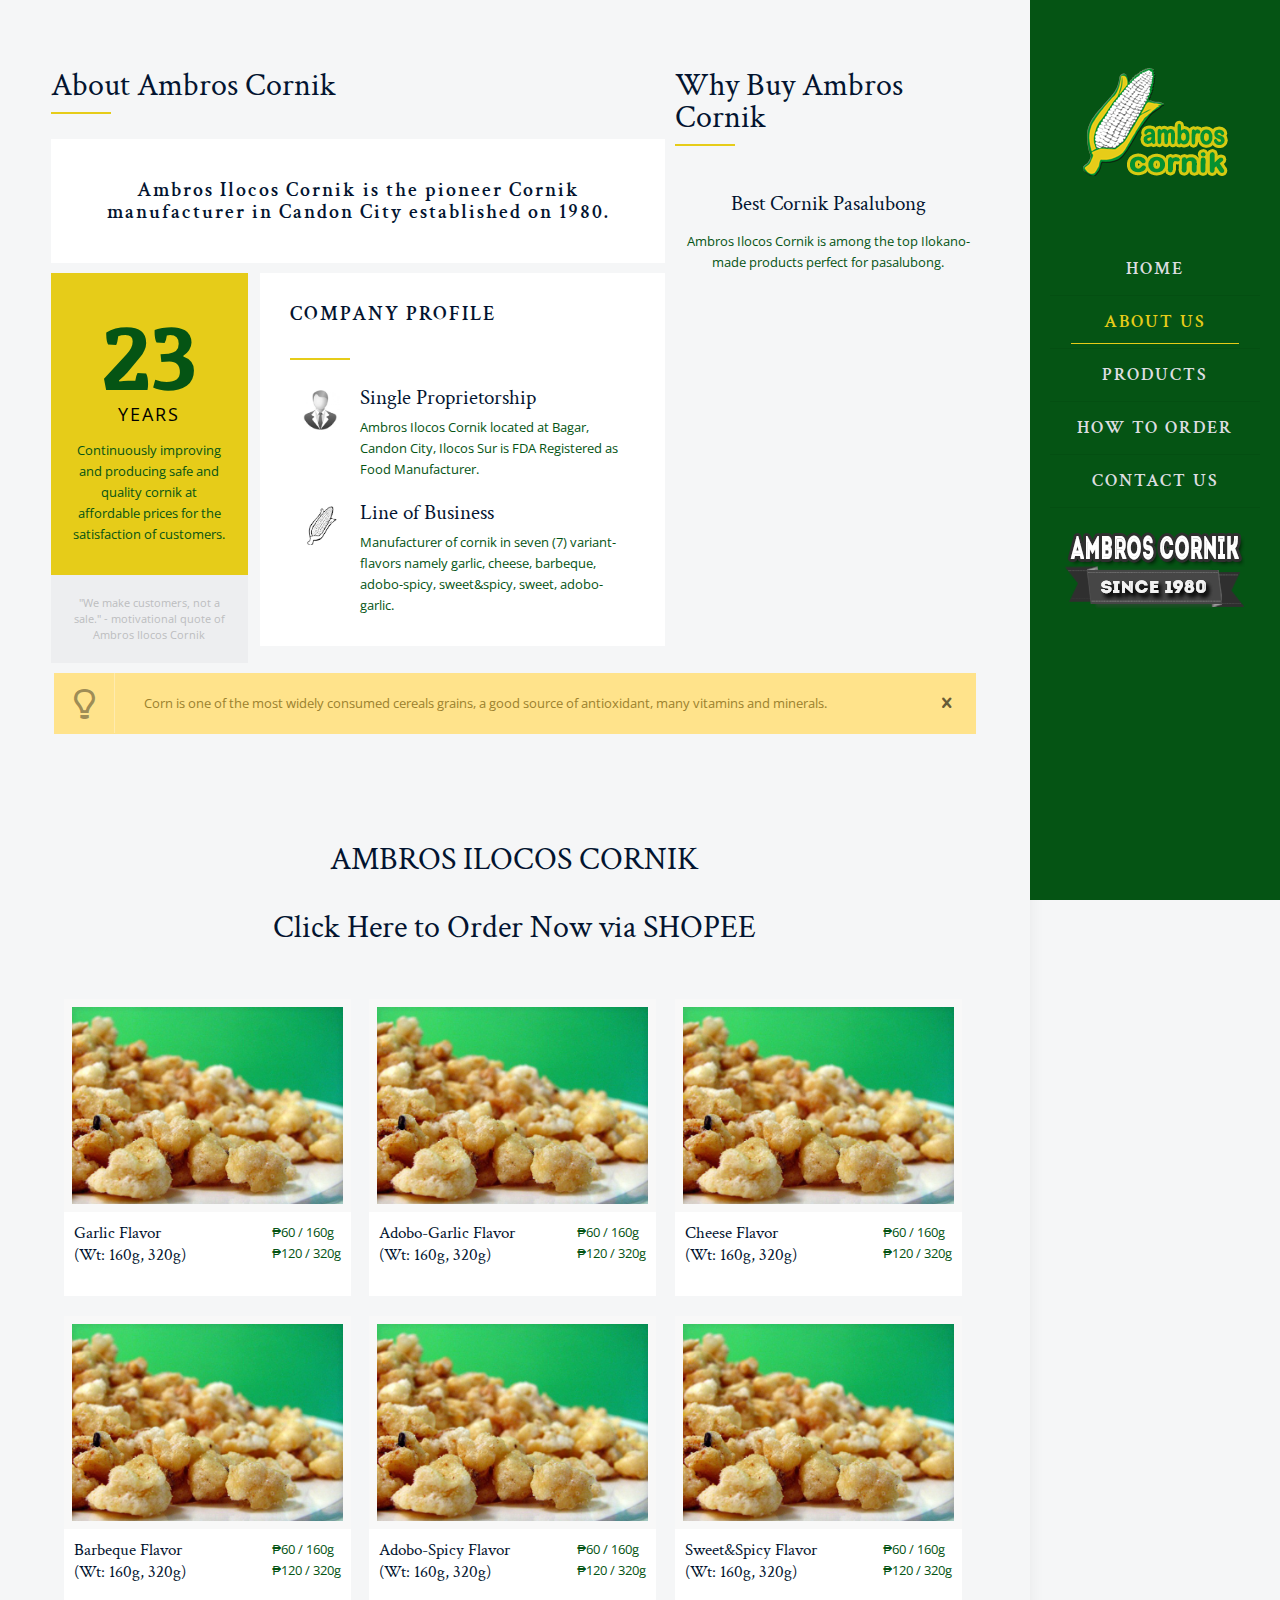
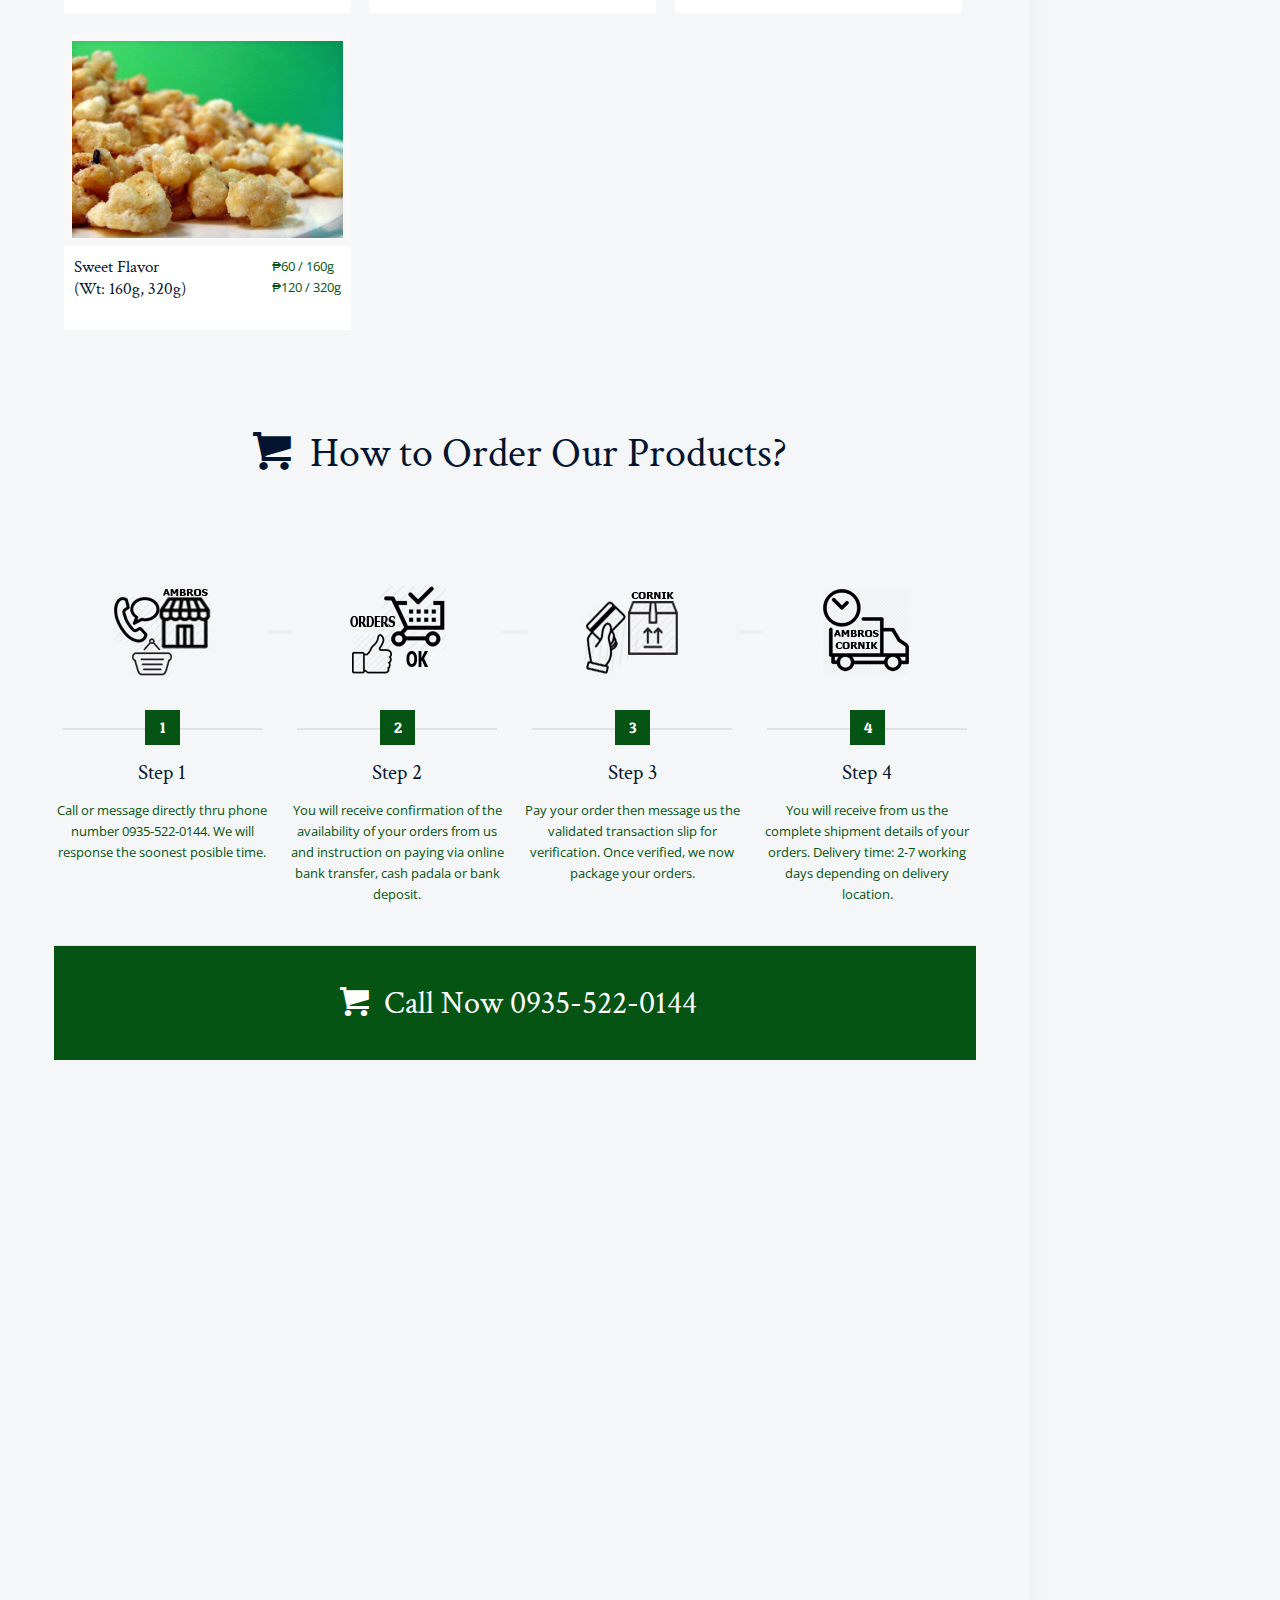
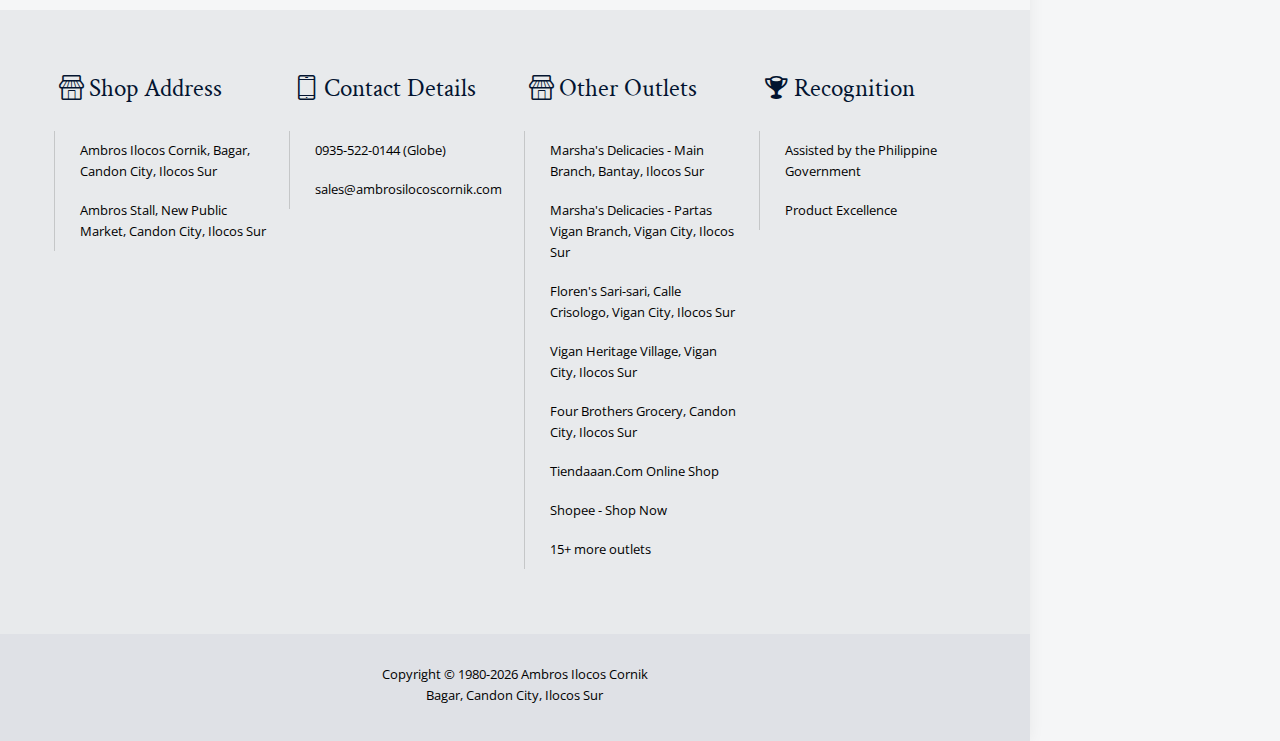
==== index.html @ 3f2543e9 "h" ====
<!DOCTYPE html>
<!--[if lt IE 7]><html class="no-js lt-ie10 lt-ie9 lt-ie8 lt-ie7 "> <![endif]-->
<!--[if IE 7]><html class="no-js lt-ie10 lt-ie9 lt-ie8"> <![endif]-->
<!--[if IE 8]><html class="no-js lt-ie10 lt-ie9"> <![endif]-->
<!--[if IE 9]><html class="no-js lt-ie10"> <![endif]-->
<!--[if gt IE 8]><!-->
<html class="no-js">
<!--<![endif]-->

<head>

    <!-- Basic Page Needs -->
    <meta charset="utf-8">
    <title>
    Ambros Ilocos Cornik
    </title>
    <meta name="Ambros Ilocos Cornik" content="Ambros Ilocos Cornik, Bagar, Candon, Ilocos Sur">
    <meta name="Arthur Aubrey Alviar" content="Website Template Licensed to Adja.Biz Webhosting">

    <!-- Mobile Specific Metas -->
    <meta name="viewport" content="width=device-width, initial-scale=1, maximum-scale=1">

    <!-- Favicons -->
    <link rel="shortcut icon" href="assets/images/favicon.ico">

    <!-- FONTS -->
    <link rel='stylesheet' id='Roboto-css' href='http://fonts.googleapis.com/css?family=Roboto:100,300,400,400italic,700'>
    <link rel='stylesheet' id='Patua+One-css' href='http://fonts.googleapis.com/css?family=Patua+One:100,300,400,400italic,700'>

    <link rel='stylesheet' id='Open+Sans-css' href='http://fonts.googleapis.com/css?family=Open+Sans:400,400italic,600,600italic,700,700italic'>
    <link rel='stylesheet' id='Crimson+Text-css' href='http://fonts.googleapis.com/css?family=Crimson+Text:400,400italic,600,600italic,700,700italic'>

    <!-- CSS -->
    <link rel='stylesheet' id='global-css' href='css/global.css'>
    <link rel='stylesheet' id='structure-css' href='assets/css/structure.css'>
    <link rel='stylesheet' id='local-css' href='assets/css/ambros.css'>
    <link rel='stylesheet' id='custom-css' href='assets/css/custom.css'>

    <!-- Revolution Slider -->
    <link rel="stylesheet" href="plugins/rs-plugin/css/settings.css">

</head>

<body class="home template-slider style-simple layout-full-width one-page nicescroll-on mobile-tb-left button-stroke no-content-padding header-creative header-open header-rtl minimalist-header sticky-white ab-show subheader-both-center menu-line-below-80-1 menuo-right footer-copy-center">

    <div id="Header_creative">
        <a href="#" class="creative-menu-toggle"><i class="icon-menu"></i></a>
        
        <div class="creative-wrapper">
            
            <!-- Header -  Logo and Menu area -->
            <div id="Top_bar">
                <div class="one">
                    <div class="top_bar_left">
                        <!-- Logo-->
                        <div class="logo">
                            <a id="logo" href="#" title="Ambros Ilocos Cornik"> 
                            <img class="scale-with-grid" src="assets/images/ambroslogo.png" alt="Ambros Ilocos Cornik" />
                            </a>
                        </div>
                        
                        <!-- Main menu-->
                        <div class="menu_wrapper">
                            <nav id="menu" class="menu-main-menu-container">
                                <ul id="menu-main-menu" class="menu">
                                    
                                    <li class="menu-item menu-item-type-post_type menu-item-object-page current-menu-item page_item page-item-2 current_page_item">
                                        <a href="#"><span><center>HOME</center></span></a>
                                    </li>

                                    <li class="menu-item menu-item-type-post_type menu-item-object-page">
                                        <a href="#aboutambros"><span><center>ABOUT US</center></span></a>
                                    </li>

                                    <li class="menu-item menu-item-type-post_type menu-item-object-page">
                                        <a href="#ambrosproducts"><span><center>PRODUCTS</center></span></a>
                                    </li>

                                    <li class="menu-item menu-item-type-post_type menu-item-object-page">
                                        <a href="#ambrosorderonline"><span><center>HOW TO ORDER</center></span></a>
                                    </li>

                                    <li class="menu-item menu-item-type-post_type menu-item-object-page">
                                        <a href="#ambroscontactus"><span><center>CONTACT US</center></span></a>
                                    </li>

                                    <li class="menu-item menu-item-type-custom menu-item-object-custom">

                                        <span>
                                        <br><center><img class="scale-with-grid" src="assets/images/since.png" alt="Ambros Ilocos Cornik" /></center></span>
                                    </li>

                                </ul>
                            </nav><a class="responsive-menu-toggle " href="#"><i class="icon-menu"></i></a>
                        </div>
                        
                    </div>
                    
                </div>
            </div>
            
        </div>
    </div>

    <!-- Main Theme Wrapper -->
    <div id="Wrapper">
        <!-- Header Wrapper -->
        <div id="Header_wrapper" class="bg-parallax" data-stellar-background-ratio="0.5">
            <!-- Header -->
            <header id="Header">
                <!-- Revolution slider area-->
                <div class="mfn-main-slider">
                    <div id="rev_slider_1_2_wrapper" class="rev_slider_wrapper fullscreen-container" style="background-color:transparent;padding:0px;">
                        <div id="rev_slider_1_2" class="rev_slider fullscreenbanner" data-version="5.0.9">
                            <ul>
                                <li data-index="rs-1" data-transition="fade" data-slotamount="default" data-easein="default" data-easeout="default" data-masterspeed="default" data-rotate="0" data-saveperformance="off" data-title="Slide" data-description="">
                                    <img src="assets/images/ambros-sliderbg.jpg" alt="Ambros Ilocos Cornik" data-bgposition="center center" data-kenburns="on" data-duration="10000" data-ease="Linear.easeNone" data-scalestart="130" data-scaleend="100" data-rotatestart="0" data-rotateend="0" data-offsetstart="0 0" data-offsetend="0 0" data-bgparallax="off" class="rev-slidebg" data-no-retina>
                                    <div class="tp-caption tp-resizeme rs-parallaxlevel-1" id="slide-1-layer-1" data-x="center" data-hoffset="" data-y="center" data-voffset="-120" data-width="['none','none','none','none']" data-height="['none','none','none','none']" data-transform_idle="o:1;" data-transform_in="z:0;rX:0;rY:0;rZ:0;sX:0.9;sY:0.9;skX:0;skY:0;opacity:0;s:2000;e:Power3.easeInOut;" data-transform_out="opacity:0;s:300;s:300;" data-start="500" data-responsive_offset="on" style="z-index: 5;"><img src="assets/images/ambros-sliderlogo.png" alt="Ambros Ilocos Cornik" width="267" height="267" data-ww="267px" data-hh="267px" data-no-retina>
                                    </div>
                                    <div class="tp-caption mfnrs_investment_large_light tp-resizeme rs-parallaxlevel-2" id="slide-1-layer-2" data-x="center" data-hoffset="" data-y="center" data-voffset="120" data-width="['auto']" data-height="['auto']" data-transform_idle="o:1;" data-transform_in="y:[100%];z:0;rX:0deg;rY:0;rZ:0;sX:1;sY:1;skX:0;skY:0;opacity:0;s:2000;e:Power2.easeInOut;" data-transform_out="opacity:0;s:300;s:300;" data-mask_in="x:0px;y:[100%];" data-start="500" data-splitin="none" data-splitout="none" data-responsive_offset="on" style="z-index: 6; white-space: nowrap;">
                                        <img src="assets/images/ambrosilocoscornik.png" alt="Ambros Ilocos Cornik">
                                        <br /> <img src="assets/images/ambroscrunchyandtasty.png" alt="Ambros Ilocos Cornik">
                                    </div>
                                    
                                </li>
                            </ul>
                            <div class="tp-bannertimer tp-bottom flv_viz_hid"></div>
                        </div>
                    </div>
                </div>
            </header>
        </div>
        
        <!-- Main Content -->

        <section id="aboutambros">

        <div>
            <div class="content_wrapper clearfix">
                <div class="sections_group">
                    <div class="entry-content">
                        <div class="section mcb-section column-margin-10px sections_style_5">
                            <div class="section_wrapper mcb-section-inner">
                                <div class="wrap mcb-wrap two-third clearfix">
                                    
                                    <!-- One Full Row-->
                                    <div class="column mcb-column one column_column column-margin-">
                                        <div class="column_attr">
                                            <h2 class="hrmargin_b_7">About Ambros Cornik</h2>
                                            <div class="image_frame image_item no_link scale-with-grid alignnone no_border">
                                                <div class="image_wrapper"><img class="scale-with-grid" src="assets/images/separator.png" alt="Ambros Separator Line" width="60" height="2" />
                                                </div>
                                            </div>
                                            <hr class="no_line hrmargin_b_15">
                                        </div>
                                    </div>

                                    <!-- One Full Row-->
                                    <div class="column mcb-column one column_column column-margin-">
                                        <div class="column_attr align_center" style=" background-color:#ffffff; padding:40px 30px 25px;">
                                            <h3>Ambros Ilocos Cornik is the pioneer Cornik manufacturer in Candon City established on 1980.</h3>
                                        </div>
                                    </div>
                                    <!-- One Third (1/3) Column -->
                                    <div class="column mcb-column one-third column_column column-margin-">
                                        
                                        <div class="column_attr align_center">
                                            <div style="background: #e6cc19; padding: 40px 20px 30px;">

                                            	<div class="quick_fact animate-math">
											    <div class="number" data-to="43">0</div>
											    <h3 class="title">YEARS</h3>
											    <hr class="hr_narrow">
											    <div class="desc">Continuously improving and producing safe and quality cornik at affordable prices for the satisfaction of customers.</div>
												</div>

                                                
                                            </div>
                                            <div style="background: #edeef0; color: #bcbdbf; font-size: 11px; line-height: 16px; padding: 20px 15px;">
                                                "We make customers, not a sale." - motivational quote of Ambros Ilocos Cornik
                                            </div>
                                        </div>
                                    </div>
                                    <!-- Two Third (2/3) Column -->
                                    <div class="column mcb-column two-third column_column column-margin-">
                                        <div class="column_attr" style=" background-color:#ffffff; padding:30px;">
                                            <h3>COMPANY PROFILE</h3>
                                            <hr class="no_line hrmargin_b_15">
                                            <div class="image_frame image_item no_link scale-with-grid alignnone no_border">
                                                <div class="image_wrapper"><img class="scale-with-grid" src="assets/images/separator.png" alt="Ambros Separator Line" width="60" height="2" />
                                                </div>
                                            </div>
                                            <hr class="no_line hrmargin_b_20" />
                                            <div class="list_item lists_2 clearfix">
                                                <div class="list_left list_image"><img src="assets/images/ambros-profile-1.png" alt="Ambros Ilocos Cornik" class="scale-with-grid" width="40" height="40" />
                                                </div>
                                                <div class="list_right">
                                                    <h4>Single Proprietorship</h4>
                                                    <div class="desc">
                                                        Ambros Ilocos Cornik located at Bagar, Candon City, Ilocos Sur is FDA Registered as Food Manufacturer.
                                                    </div>
                                                </div>
                                            </div>
                                            <hr class="no_line hrmargin_b_15">
                                            <div class="list_item lists_2 clearfix">
                                                <div class="list_left list_image"><img src="assets/images/ambros-profile-2.png" alt="Ambros Ilocos Cornik" class="scale-with-grid" width="39" height="39" />
                                                </div>
                                                <div class="list_right">
                                                    <h4>Line of Business</h4>
                                                    <div class="desc">
                                                        Manufacturer of cornik in seven (7) variant-flavors namely garlic, cheese, barbeque, adobo-spicy, sweet&spicy, sweet, adobo-garlic.
                                                    </div>
                                                </div>
                                            </div>
                                            
                                        </div>
                                    </div>
                                </div>
                                <!-- One Third (1/3) Column -->
                                <div class="wrap mcb-wrap one-third clearfix">
                                    <!-- One Full Row-->
                                    <div class="column mcb-column one column_column column-margin-">
                                        <div class="column_attr">
                                            <h2 class="hrmargin_b_7">Why Buy Ambros Cornik</h2>
                                            <div class="image_frame image_item no_link scale-with-grid alignnone no_border">
                                                <div class="image_wrapper"><img class="scale-with-grid" src="assets/images/separator.png" alt="Ambros Separator Line" width="60" height="2" />
                                                </div>
                                            </div>
                                            <hr class="no_line hrmargin_b_15">
                                        </div>
                                    </div>
                                    <!-- One Full Row-->
                                    <div class="column mcb-column one column_slider_plugin ">
                                        <!-- Revolution slider area-->
                                        <div class="mfn-main-slider">
                                            <div id="rev_slider_2_4_wrapper" class="rev_slider_wrapper fullwidthbanner-container" style="margin:0px auto;background-color:transparent;padding:0px;margin-top:0px;margin-bottom:0px;background-image:url(assets/images/whybuyambrosbg.jpg);background-repeat:no-repeat;background-size:normal;background-position:center center;">
                                                <div id="rev_slider_2_4" class="rev_slider fullwidthabanner" data-version="5.0.9">
                                                    <ul>
                                                        <li data-index="rs-2" data-transition="fade" data-slotamount="default" data-easein="default" data-easeout="default" data-masterspeed="default" data-thumb="" data-rotate="0" data-saveperformance="off" data-title="Slide" data-description="">
                                                            <img src="plugins/rs-plugin/images/transparent.png" alt="" data-bgposition="center center" data-bgfit="cover" data-bgrepeat="no-repeat" class="rev-slidebg" data-no-retina>
                                                            <div class="tp-caption tp-resizeme" id="slide-2-layer-1" data-x="center" data-hoffset="" data-y="center" data-voffset="" data-width="['none','none','none','none']" data-height="['none','none','none','none']" data-transform_idle="o:1;" data-transform_in="opacity:0;s:300;e:Power2.easeInOut;" data-transform_out="opacity:0;s:300;s:300;" data-start="500" data-responsive_offset="on" style="z-index: 5;"><img src="assets/images/ambros-seal-1.png" alt="Ambros Ilocos Cornik 100% Satisfaction Guaranteed" width="184" height="203" data-ww="184px" data-hh="203px" data-no-retina>
                                                            </div>
                                                        </li>
                                                        <li data-index="rs-3" data-transition="fade" data-slotamount="default" data-easein="default" data-easeout="default" data-masterspeed="default" data-thumb="" data-rotate="0" data-saveperformance="off" data-title="Slide" data-description="">
                                                            <img src="plugins/rs-plugin/images/transparent.png" alt="" data-bgposition="center center" data-bgfit="cover" data-bgrepeat="no-repeat" class="rev-slidebg" data-no-retina>
                                                            <div class="tp-caption tp-resizeme" id="slide-3-layer-1" data-x="center" data-hoffset="" data-y="center" data-voffset="" data-width="['none','none','none','none']" data-height="['none','none','none','none']" data-transform_idle="o:1;" data-transform_in="opacity:0;s:300;e:Power2.easeInOut;" data-transform_out="opacity:0;s:300;s:300;" data-start="500" data-responsive_offset="on" style="z-index: 5;"><img src="assets/images/ambros-seal-2.png" alt="Ambros Ilocos Cornik Best Iloko Pasalubong" width="174" height="205" data-ww="174px" data-hh="205px" data-no-retina>
                                                            </div>
                                                        </li>
                                                    </ul>
                                                    <div class="tp-bannertimer tp-bottom flv_viz_hid"></div>
                                                </div>
                                            </div>
                                        </div>
                                    </div>
                                    <!-- One Full Row-->
                                    <div class="column mcb-column one column_divider ">
                                        <hr class="no_line" />
                                    </div>
                                    <!-- One Full Row-->
                                    <div class="column mcb-column one column_column column-margin-">
                                        <div class="column_attr align_center">
                                            <h4>Best Cornik Pasalubong</h4>
                                            <p>
                                                Ambros Ilocos Cornik is among the top Ilokano-made products perfect for pasalubong. 
                                            </p>
                                        </div>
                                    </div>
                                </div>
                            </div>
                        </div>
                        
                        <div class="section " id="alerts flv_sections_16">
                            <div class="section_wrapper clearfix">
                                <div class="items_group clearfix">
                                    
                                    <!-- One full width row-->
                                    <div class="column one column_column">
                                        <div class="column_attr ">
                                            <div class="alert alert_warning">
                                                <div class="alert_icon">
                                                    <i class="icon-lamp"></i>
                                                </div>
                                                <div class="alert_wrapper">
                                                    
                                                Corn is one of the most widely consumed cereals grains, a good source of antioxidant, many vitamins and minerals.
                                                </div><a href="#" class="close"><i class="icon-cancel"></i></a>
                                            </div>
                                            
                                        </div>
                                    </div>
                                </div>
                            </div>
                        </div>
        </section>


                
                <section id="ambrosproducts">

                		<div class="column one column_column "></div>
                        <div class="section sections_style_0" id="works">
                            <div class="section_wrapper clearfix">
                                <div class="items_group clearfix">

                                    <!-- One full width row-->
                                    <div class="column one column_column ">
                                        <div class="column_attr align_center">
                                            <h2>AMBROS ILOCOS CORNIK</h2>
                                            <br/><h2><a href="https://shopee.ph/mybizph">Click Here to Order Now via SHOPEE</a></h2>
                                        </div>
                                    </div>
                                    <!-- One full width row-->
                                    <div class="column one column_portfolio ">
                                        <div class="portfolio_wrapper isotope_wrapper ">
                                            <ul class="portfolio_group lm_wrapper isotope grid">

                                                
                                                <!-- Portfolio item -->
                                                <li class="portfolio-item">
                                                    <div class="portfolio-item-fw-bg">
                                                        <div class="portfolio-item-fw-wrapper">
                                                            <div class="image_frame scale-with-grid">
                                                                <div class="image_wrapper">

                                                                    <a href="assets/images/products/ambrosproductsbig-1.jpg" rel="prettyphoto">
                                                                        <div class="mask"></div><img width="640" height="500" src="assets/images/products/ambrosproducts-1.jpg" class="scale-with-grid wp-post-image" alt="Ambros Ilocos Cornik Garlic Flavor" />
                                                                    </a>

                                                                    <div class="image_links hover-title">
                                                                        <a href="assets/images/products/ambrosproducts-1.jpg" rel="prettyphoto">Cornik Garlic Flavor</a>
                                                                    </div>

                                                                </div>
                                                            </div>

                                                            <div class="desc">
                                                                <div class="title_wrapper">
                                                                    <h5 class="entry-title"><a class="link" href="assets/images/products/ambrosproductsbig-1.jpg" rel="prettyphoto">Garlic Flavor <br>(Wt: 160g, 320g) </a></h5>
                                                                    
                                                                    <div class="button-love">
                                                                        <span class="label">
                                                                        &#8369;60 / 160g</span></a>
                                                                        <br><span class="label">
                                                                        &#8369;120 / 320g</span></a>
                                                                    </div>
                                                                </div>
                                                                
                                                            </div>
                                                        </div>
                                                    </div>
                                                </li>


                                                <!-- Portfolio item -->
                                                <li class="portfolio-item">
                                                    <div class="portfolio-item-fw-bg">
                                                        <div class="portfolio-item-fw-wrapper">
                                                            <div class="image_frame scale-with-grid">
                                                                <div class="image_wrapper">
                                                                
                                                                    <a href="assets/images/products/ambrosproductsbig-1.jpg" rel="prettyphoto">
                                                                        <div class="mask"></div><img width="640" height="500" src="assets/images/products/ambrosproducts-1.jpg" class="scale-with-grid wp-post-image" alt="Ambros Ilocos Cornik Adobo-Garlic Flavor" />
                                                                    </a>

                                                                    <div class="image_links hover-title">
                                                                        <a href="assets/images/products/ambrosproducts-1.jpg" rel="prettyphoto">Cornik Adobo-Garlic Flavor</a>
                                                                    </div>

                                                                </div>
                                                            </div>

                                                            <div class="desc">
                                                                <div class="title_wrapper">
                                                                    <h5 class="entry-title"><a class="link" href="assets/images/products/ambrosproductsbig-1.jpg" rel="prettyphoto">Adobo-Garlic Flavor <br>(Wt: 160g, 320g) </a></h5>
                                                                    
                                                                    <div class="button-love">
                                                                        <span class="label">
                                                                            &#8369;60 / 160g</span></a>
                                                                            <br><span class="label">
                                                                            &#8369;120 / 320g</span></a>
                                                                    </div>
                                                                </div>
                                                                
                                                            </div>
                                                        </div>
                                                    </div>
                                                </li>


                                                <!-- Portfolio item -->
                                                <li class="portfolio-item">
                                                    <div class="portfolio-item-fw-bg">
                                                        <div class="portfolio-item-fw-wrapper">
                                                            <div class="image_frame scale-with-grid">
                                                                <div class="image_wrapper">
                                                                
                                                                    <a href="assets/images/products/ambrosproductsbig-1.jpg" rel="prettyphoto">
                                                                        <div class="mask"></div><img width="640" height="500" src="assets/images/products/ambrosproducts-1.jpg" class="scale-with-grid wp-post-image" alt="Ambros Ilocos Cornik Cheese Flavor" />
                                                                    </a>

                                                                    <div class="image_links hover-title">
                                                                        <a href="assets/images/products/ambrosproducts-1.jpg" rel="prettyphoto">Cornik Cheese Flavor</a>
                                                                    </div>

                                                                </div>
                                                            </div>

                                                            <div class="desc">
                                                                <div class="title_wrapper">
                                                                    <h5 class="entry-title"><a class="link" href="assets/images/products/ambrosproductsbig-1.jpg" rel="prettyphoto">Cheese Flavor <br>(Wt: 160g, 320g) </a></h5>
                                                                    
                                                                    <div class="button-love">
                                                                        <span class="label">
                                                                            &#8369;60 / 160g</span></a>
                                                                            <br><span class="label">
                                                                            &#8369;120 / 320g</span></a>
                                                                    </div>
                                                                </div>
                                                                
                                                            </div>
                                                        </div>
                                                    </div>
                                                </li>

                                                <!-- Portfolio item -->
                                                <li class="portfolio-item">
                                                    <div class="portfolio-item-fw-bg">
                                                        <div class="portfolio-item-fw-wrapper">
                                                            <div class="image_frame scale-with-grid">
                                                                <div class="image_wrapper">
                                                                
                                                                    <a href="assets/images/products/ambrosproductsbig-1.jpg" rel="prettyphoto">
                                                                        <div class="mask"></div><img width="640" height="500" src="assets/images/products/ambrosproducts-1.jpg" class="scale-with-grid wp-post-image" alt="Ambros Ilocos Cornik Barbeque Flavor" />
                                                                    </a>

                                                                    <div class="image_links hover-title">
                                                                        <a href="assets/images/products/ambrosproducts-1.jpg" rel="prettyphoto">Cornik Barbeque Flavor</a>
                                                                    </div>

                                                                </div>
                                                            </div>

                                                            <div class="desc">
                                                                <div class="title_wrapper">
                                                                    <h5 class="entry-title"><a class="link" href="assets/images/products/ambrosproductsbig-1.jpg" rel="prettyphoto">Barbeque Flavor <br>(Wt: 160g, 320g) </a></h5>
                                                                    
                                                                    <div class="button-love">
                                                                        <span class="label">
                                                                            &#8369;60 / 160g</span></a>
                                                                            <br><span class="label">
                                                                            &#8369;120 / 320g</span></a>
                                                                    </div>
                                                                </div>
                                                                
                                                            </div>
                                                        </div>
                                                    </div>
                                                </li>

                                                <!-- Portfolio item -->
                                                <li class="portfolio-item">
                                                    <div class="portfolio-item-fw-bg">
                                                        <div class="portfolio-item-fw-wrapper">
                                                            <div class="image_frame scale-with-grid">
                                                                <div class="image_wrapper">
                                                                
                                                                    <a href="assets/images/products/ambrosproductsbig-1.jpg" rel="prettyphoto">
                                                                        <div class="mask"></div><img width="640" height="500" src="assets/images/products/ambrosproducts-1.jpg" class="scale-with-grid wp-post-image" alt="Ambros Ilocos Cornik Adobo-Spicy Flavor" />
                                                                    </a>

                                                                    <div class="image_links hover-title">
                                                                        <a href="assets/images/products/ambrosproducts-1.jpg" rel="prettyphoto">Cornik Adobo-Spicy Flavor</a>
                                                                    </div>

                                                                </div>
                                                            </div>

                                                            <div class="desc">
                                                                <div class="title_wrapper">
                                                                    <h5 class="entry-title"><a class="link" href="assets/images/products/ambrosproductsbig-1.jpg" rel="prettyphoto">Adobo-Spicy Flavor <br>(Wt: 160g, 320g) </a></h5>
                                                                    
                                                                    <div class="button-love">
                                                                        <span class="label">
                                                                            &#8369;60 / 160g</span></a>
                                                                            <br><span class="label">
                                                                            &#8369;120 / 320g</span></a>
                                                                    </div>
                                                                </div>
                                                                
                                                            </div>
                                                        </div>
                                                    </div>
                                                </li>

                                                <!-- Portfolio item -->
                                                <li class="portfolio-item">
                                                    <div class="portfolio-item-fw-bg">
                                                        <div class="portfolio-item-fw-wrapper">
                                                            <div class="image_frame scale-with-grid">
                                                                <div class="image_wrapper">
                                                                
                                                                    <a href="assets/images/products/ambrosproductsbig-1.jpg" rel="prettyphoto">
                                                                        <div class="mask"></div><img width="640" height="500" src="assets/images/products/ambrosproducts-1.jpg" class="scale-with-grid wp-post-image" alt="Ambros Ilocos Cornik Sweet&Spicy Flavor" />
                                                                    </a>

                                                                    <div class="image_links hover-title">
                                                                        <a href="assets/images/products/ambrosproducts-1.jpg" rel="prettyphoto">Cornik Sweet&Spicy Flavor</a>
                                                                    </div>

                                                                </div>
                                                            </div>

                                                            <div class="desc">
                                                                <div class="title_wrapper">
                                                                    <h5 class="entry-title"><a class="link" href="assets/images/products/ambrosproductsbig-1.jpg" rel="prettyphoto">Sweet&Spicy Flavor <br>(Wt: 160g, 320g) </a></h5>
                                                                    
                                                                    <div class="button-love">
                                                                        &#8369;60 / 160g</span></a>
                                                                        <br><span class="label">
                                                                        &#8369;120 / 320g</span></a>
                                                                    </div>
                                                                </div>
                                                                
                                                            </div>
                                                        </div>
                                                    </div>
                                                </li>

                                                <!-- Portfolio item -->
                                                <li class="portfolio-item">
                                                    <div class="portfolio-item-fw-bg">
                                                        <div class="portfolio-item-fw-wrapper">
                                                            <div class="image_frame scale-with-grid">
                                                                <div class="image_wrapper">
                                                                
                                                                    <a href="assets/images/products/ambrosproductsbig-1.jpg" rel="prettyphoto">
                                                                        <div class="mask"></div><img width="640" height="500" src="assets/images/products/ambrosproducts-1.jpg" class="scale-with-grid wp-post-image" alt="Ambros Ilocos Cornik Sweet Flavor" />
                                                                    </a>

                                                                    <div class="image_links hover-title">
                                                                        <a href="assets/images/products/ambrosproducts-1.jpg" rel="prettyphoto">Cornik Sweet Flavor</a>
                                                                    </div>

                                                                </div>
                                                            </div>

                                                            <div class="desc">
                                                                <div class="title_wrapper">
                                                                    <h5 class="entry-title"><a class="link" href="assets/images/products/ambrosproductsbig-1.jpg" rel="prettyphoto">Sweet Flavor <br>(Wt: 160g, 320g)</a></h5>
                                                                    
                                                                    <div class="button-love">
                                                                        <span class="label">
                                                                            &#8369;60 / 160g</span></a>
                                                                            <br><span class="label">
                                                                            &#8369;120 / 320g</span></a>
                                                                    </div>
                                                                </div>
                                                                
                                                            </div>
                                                        </div>
                                                    </div>
                                                </li>

                                            </ul>
                                            
                                            <!-- this is where to insert a div item -->

                                        </div>
                                    </div>
                                </div>
                            </div>
                        </div>

                        </section>


                        <!-- Page Title-->
                        <section id="ambrosorderonline">
                                    
                        <div class="column one column_column "></div>
                        <div class="section sections_style_0">
                            <div class="section_wrapper clearfix">
                                <div class="items_group clearfix">

                                    <!-- One full width row-->
                                    <div class="column one column_fancy_heading">
                                        <div class="fancy_heading fancy_heading_icon">
                                            <h2 class="title"><i class="icon-basket"></i> How to Order Our Products?</h2>
                                            
                                        </div>
                                    </div>

                                    <!-- One Fourth (1/4) Column -->
                                    <div class="column one-fourth column_how_it_works">
                                        <div class="how_it_works has_border">
                                            <div class="image"><img src="assets/images/how_it_works_1.png" class="scale-with-grid" alt="Step 1"><span class="number">1</span>
                                            </div>
                                            <h4>Step 1</h4>
                                            <div class="desc">
                                                Call or message directly thru phone number 0935-522-0144. We will response the soonest posible time.
                                            </div>
                                        </div>
                                    </div>
                                    <!-- One Fourth (1/4) Column -->
                                    <div class="column one-fourth column_how_it_works">
                                        <div class="how_it_works has_border">
                                            <div class="image"><img src="assets/images/how_it_works_2.png" class="scale-with-grid" alt="Step 2"><span class="number">2</span>
                                            </div>
                                            <h4>Step 2</h4>
                                            <div class="desc">
                                                You will receive confirmation of the availability of your orders from us and instruction on paying via online bank transfer, cash padala or bank deposit.
                                            </div>
                                        </div>
                                    </div>
                                    <!-- One Fourth (1/4) Column -->
                                    <div class="column one-fourth column_how_it_works">
                                        <div class="how_it_works has_border">
                                            <div class="image"><img src="assets/images/how_it_works_3.png" class="scale-with-grid" alt="Step 3"><span class="number">3</span>
                                            </div>
                                            <h4>Step 3</h4>
                                            <div class="desc">
                                                Pay your order then message us the validated transaction slip for verification. Once verified, we now package your orders.
                                            </div>
                                        </div>
                                    </div>
                                    <!-- One Fourth (1/4) Column -->
                                    <div class="column one-fourth column_how_it_works">
                                        <div class="how_it_works no_border">
                                            <div class="image"><img src="assets/images/how_it_works_4.png" class="scale-with-grid" alt="Step 4"><span class="number">4</span>
                                            </div>
                                            <h4>Step 4</h4>
                                            <div class="desc">
                                                You will receive from us the complete shipment details of your orders. Delivery time: 2-7 working days depending on delivery location.
                                            </div>
                                        </div>
                                    </div>
                                    <!-- Page devider -->
                                    <!-- One full width row-->
                                    <div class="column one column_divider">
                                        <hr class="flv_margin_b_35" />
                                    </div>

                                    <!-- One full width row-->

                                    <div class="section mcb-section " style="padding-top:0px; padding-bottom:30px; ">
									<div class="section_wrapper mcb-section-inner">
									<div class="wrap mcb-wrap one clearfix">
										<!-- One Full Row-->
										<div class="column mcb-column one column_hover_color ">
											<div class="hover_color" style="background:#031430;" >
												<div class="hover_color_bg" style="background:#055414;">
													<a href="contact.html" >
													<div class="hover_color_wrapper">
														<h2 style="text-align: center; margin: 0; color: #fff;"><i class="icon-basket"></i> Call Now 0935-522-0144 </h2>
													</div></a>
												</div>
											</div>
										</div>
									</div>
								</div>
							</div>

							</div>
							</div>
							</div>

							</section>


		<section id="ambroscontactus">
                        
        <!-- Main Content -->
		<div id="Content">
			<div class="content_wrapper clearfix">
				<div class="google-map-wrapper no_border">
					<div class="google-map" id="google-map-area-5638dc71504bd" style="width:100%; height:480px;">&nbsp;
					</div>
				</div>
			</div>
		</div>

        <!-- Footer-->
        <footer id="Footer" class="clearfix">
            <div class="widgets_wrapper">
                <div class="container">
                    <!-- One Fourth (1/4) Column -->
                    <div class="column one-fourth">
                        <!-- Text Area -->
                        <aside id="text-2" class="widget widget_text">
                            <h4><i class="icon-shop-line"></i>Shop Address</h4>
                            <div class="textwidget">
                                <ul class="footer_links">
                                    <li>
                                        <a href="#">Ambros Ilocos Cornik, Bagar, Candon City, Ilocos Sur</a>
                                    </li>
                                    <li>
                                        <a href="#">Ambros Stall, New Public Market, Candon City, Ilocos Sur</a>
                                    </li>
                                </ul>
                            </div>
                        </aside>
                    </div>
                    <!-- One Fourth (1/4) Column -->
                    <div class="column one-fourth">
                        <!-- Text Area -->
                        <aside id="text-3" class="widget widget_text">
                            <h4><i class="icon-mobile-line"></i>Contact Details</h4>
                            <div class="textwidget">
                                <ul class="footer_links">
                                    <li>
                                        <a href="#">0935-522-0144 (Globe)</a>
                                    </li>
                                    <li>
                                        <a href="#">sales@ambrosilocoscornik.com</a>
                                    </li>
                                </ul>
                            </div>
                        </aside>
                    </div>
                    <!-- One Fourth (1/4) Column -->
                    <div class="column one-fourth">
                        <!-- Text Area -->
                        <aside id="text-4" class="widget widget_text">
                            <h4><i class="icon-shop-line"></i>Other Outlets</h4>
                            <div class="textwidget">
                                <ul class="footer_links">
                                    <li>
                                        <a href="#">Marsha's Delicacies - Main Branch, Bantay, Ilocos Sur</a>
                                    </li>
                                    <li>
                                        <a href="#">Marsha's Delicacies - Partas Vigan Branch, Vigan City, Ilocos Sur</a>
                                    </li>
                                    <li>
                                        <a href="#">Floren's Sari-sari, Calle Crisologo, Vigan City, Ilocos Sur</a>
                                    </li>
                                    <li>
                                        <a href="#">Vigan Heritage Village, Vigan City, Ilocos Sur</a>
                                    </li>
                                    <li>
                                        <a href="#">Four Brothers Grocery, Candon City, Ilocos Sur</a>
                                    </li>
                                    <li>
                                        <a href="https://shopee.ph/mybizph">Tiendaaan.Com Online Shop</a>
                                    </li>
                                    <li>
                                        <a href="https://shopee.ph/mybizph">Shopee - Shop Now</a>
                                    </li>
                                    <li>
                                        <a href="#">15+ more outlets</a>
                                    </li>
                                </ul>
                            </div>
                        </aside>
                    </div>
                    <!-- One Fourth (1/4) Column -->
                    <div class="column one-fourth">
                        <!-- Text Area -->
                        <aside id="text-5" class="widget widget_text">
                            <h4><i class="icon-trophy"></i>Recognition</h4>
                            <div class="textwidget">
                                <ul class="footer_links">
                                    <li>
                                        <a href="#">Assisted by the Philippine Government</a>
                                    </li>
                                    <li>
                                        <a href="#">Product Excellence </a>
                                    </li>
                                    
                                </ul>
                            </div>
                        </aside>
                    </div>
                </div>
            </div>
            <!-- Footer copyright-->
            <div class="footer_copy">
                <div class="container">
                    <div class="column one">
                        <div class="copyright">
                            
                            <p style="text-align: center"> Copyright &copy; 1980-<script>document.write(new Date().getFullYear())</script> Ambros Ilocos Cornik <br/>Bagar, Candon City, Ilocos Sur</p>

                        </div>
                        <!--Social info area-->
                        <ul class="social"></ul>
                    </div>
                </div>
            </div>
        </footer>
    </div>

    <!-- JS -->

    <script type="text/javascript" src="js/jquery-2.1.4.min.js"></script>

    <script type="text/javascript" src="js/mfn.menu.js"></script>
    <script type="text/javascript" src="js/jquery.plugins.js"></script>
    <script type="text/javascript" src="js/jquery.jplayer.min.js"></script>
    <script type="text/javascript" src="js/animations/animations.js"></script>
    <script type="text/javascript" src="js/scripts.js"></script>
    <script type='text/javascript' src='http://maps.google.com/maps/api/js?sensor=false&amp;key=AIzaSyBmVH1Ri4ghpkCuhlFlN7BV68mdYp4apyY&amp;ver=5.9'></script>
	<script type="text/javascript" src="../../js/email.js"></script>


    <script type="text/javascript" src="plugins/rs-plugin/js/jquery.themepunch.tools.min.js"></script>
    <script type="text/javascript" src="plugins/rs-plugin/js/jquery.themepunch.revolution.min.js"></script>
    <script type="text/javascript" src="plugins/rs-plugin/js/extensions/revolution.extension.video.min.js"></script>
    <script type="text/javascript" src="plugins/rs-plugin/js/extensions/revolution.extension.slideanims.min.js"></script>
    <script type="text/javascript" src="plugins/rs-plugin/js/extensions/revolution.extension.actions.min.js"></script>
    <script type="text/javascript" src="plugins/rs-plugin/js/extensions/revolution.extension.layeranimation.min.js"></script>
    <script type="text/javascript" src="plugins/rs-plugin/js/extensions/revolution.extension.kenburn.min.js"></script>
    <script type="text/javascript" src="plugins/rs-plugin/js/extensions/revolution.extension.navigation.min.js"></script>
    <script type="text/javascript" src="plugins/rs-plugin/js/extensions/revolution.extension.migration.min.js"></script>
    <script type="text/javascript" src="plugins/rs-plugin/js/extensions/revolution.extension.parallax.min.js"></script>

    
    <script>
			function google_maps_5638dc71504bd() {
				var latlng = new google.maps.LatLng(17.210417, 120.443581);
				var draggable = true;
				var myOptions = {
					zoom : 16,
					center : latlng,
					mapTypeId : google.maps.MapTypeId.ROADMAP,
					styles : [{
						"featureType" : "administrative",
						"elementType" : "geometry.fill",
						"stylers" : [{
							"color" : "#1e242b"
						}, {
							"lightness" : "5"
						}]
					}, {
						"featureType" : "administrative",
						"elementType" : "geometry.stroke",
						"stylers" : [{
							"color" : "#1e242b"
						}, {
							"saturation" : "0"
						}, {
							"lightness" : "30"
						}]
					}, {
						"featureType" : "administrative",
						"elementType" : "labels",
						"stylers" : [{
							"color" : "#1e242b"
						}, {
							"lightness" : "30"
						}]
					}, {
						"featureType" : "administrative",
						"elementType" : "labels.text.stroke",
						"stylers" : [{
							"visibility" : "off"
						}]
					}, {
						"featureType" : "administrative.province",
						"elementType" : "geometry.stroke",
						"stylers" : [{
							"color" : "#1e242b"
						}, {
							"lightness" : "20"
						}, {
							"weight" : "1.00"
						}]
					}, {
						"featureType" : "administrative.neighborhood",
						"elementType" : "labels.text.fill",
						"stylers" : [{
							"lightness" : "-20"
						}]
					}, {
						"featureType" : "administrative.land_parcel",
						"elementType" : "labels.text.fill",
						"stylers" : [{
							"lightness" : "-20"
						}]
					}, {
						"featureType" : "landscape",
						"elementType" : "geometry",
						"stylers" : [{
							"color" : "#1e242b"
						}]
					}, {
						"featureType" : "landscape",
						"elementType" : "labels",
						"stylers" : [{
							"color" : "#1e242b"
						}, {
							"lightness" : "30"
						}]
					}, {
						"featureType" : "landscape",
						"elementType" : "labels.text.stroke",
						"stylers" : [{
							"visibility" : "off"
						}]
					}, {
						"featureType" : "poi",
						"elementType" : "geometry",
						"stylers" : [{
							"color" : "#1e242b"
						}, {
							"lightness" : "5"
						}]
					}, {
						"featureType" : "poi",
						"elementType" : "labels",
						"stylers" : [{
							"color" : "#1e242b"
						}, {
							"lightness" : "30"
						}]
					}, {
						"featureType" : "poi",
						"elementType" : "labels.text.stroke",
						"stylers" : [{
							"visibility" : "off"
						}]
					}, {
						"featureType" : "road",
						"elementType" : "geometry",
						"stylers" : [{
							"visibility" : "simplified"
						}, {
							"color" : "#1e242b"
						}, {
							"lightness" : "15"
						}]
					}, {
						"featureType" : "road",
						"elementType" : "labels",
						"stylers" : [{
							"visibility" : "off"
						}]
					}, {
						"featureType" : "transit",
						"elementType" : "geometry",
						"stylers" : [{
							"color" : "#1e242b"
						}, {
							"lightness" : "6"
						}]
					}, {
						"featureType" : "transit",
						"elementType" : "labels",
						"stylers" : [{
							"color" : "#1e242b"
						}, {
							"lightness" : "30"
						}]
					}, {
						"featureType" : "transit",
						"elementType" : "labels.text.stroke",
						"stylers" : [{
							"visibility" : "off"
						}]
					}, {
						"featureType" : "water",
						"elementType" : "geometry",
						"stylers" : [{
							"color" : "#010306"
						}]
					}, {
						"featureType" : "water",
						"elementType" : "labels.text.stroke",
						"stylers" : [{
							"visibility" : "off"
						}]
					}],
					draggable : draggable,
					zoomControl : true,
					mapTypeControl : false,
					streetViewControl : false,
					scrollwheel : false
				};
				var map = new google.maps.Map(document.getElementById("google-map-area-5638dc71504bd"), myOptions);
				var marker = new google.maps.Marker({
					position : latlng,
					icon : "assets/images/ambrosmappin.png",
					map : map
				});
			}


			jQuery(document).ready(function($) {
				google_maps_5638dc71504bd();
			});
		</script>

    <script type="text/javascript">
        function revslider_showDoubleJqueryError(sliderID) {
            var errorMessage = "Revolution Slider Error: You have some jquery.js library include that comes after the revolution files js include.";
            errorMessage += "<br> This includes make eliminates the revolution slider libraries, and make it not work.";
            errorMessage += "<br><br> To fix it you can:<br>&nbsp;&nbsp;&nbsp; 1. In the Slider Settings -> Troubleshooting set option: <strong><b>Put JS Includes To Body</b></strong> option to true.";
            errorMessage += "<br>&nbsp;&nbsp;&nbsp; 2. Find the double jquery.js include and remove it.";
            errorMessage = "<span style='font-size:16px;color:#BC0C06;'>" + errorMessage + "</span>"
            jQuery(sliderID).show().html(errorMessage);
        }

        var tpj = jQuery;
        var revapi2;
        tpj(document).ready(function() {
            if (tpj("#rev_slider_2_4").revolution == undefined) {
                revslider_showDoubleJqueryError("#rev_slider_2_4");
            } else {
                revapi2 = tpj("#rev_slider_2_4").show().revolution({
                    sliderType: "standard",
                    sliderLayout: "auto",
                    dottedOverlay: "none",
                    delay: 3000,
                    navigation: {
                        keyboardNavigation: "off",
                        keyboard_direction: "horizontal",
                        mouseScrollNavigation: "off",
                        onHoverStop: "off",
                        arrows: {
                            style: "",
                            enable: true,
                            hide_onmobile: false,
                            hide_onleave: true,
                            hide_delay: 100,
                            hide_delay_mobile: 1200,
                            tmp: '',
                            left: {
                                h_align: "left",
                                v_align: "center",
                                h_offset: 15,
                                v_offset: 0
                            },
                            right: {
                                h_align: "right",
                                v_align: "center",
                                h_offset: 15,
                                v_offset: 0
                            }
                        }
                    },
                    gridwidth: 380,
                    gridheight: 420,
                    lazyType: "none",
                    shadow: 0,
                    spinner: "sipnner3",
                    stopLoop: "off",
                    stopAfterLoops: -1,
                    stopAtSlide: -1,
                    shuffle: "off",
                    autoHeight: "off",
                    disableProgressBar: "on",
                    hideThumbsOnMobile: "off",
                    hideSliderAtLimit: 0,
                    hideCaptionAtLimit: 0,
                    hideAllCaptionAtLilmit: 0,
                    debugMode: false,
                    fallbacks: {
                        simplifyAll: "off",
                        nextSlideOnWindowFocus: "off",
                        disableFocusListener: false,
                    }
                });
            }
        });

        var tpj = jQuery;
        var revapi1;
        tpj(document).ready(function() {
            if (tpj("#rev_slider_1_2").revolution == undefined) {
                revslider_showDoubleJqueryError("#rev_slider_1_2");
            } else {
                revapi1 = tpj("#rev_slider_1_2").show().revolution({
                    sliderType: "standard",
                    sliderLayout: "fullscreen",
                    dottedOverlay: "none",
                    delay: 9000,
                    navigation: {
                        onHoverStop: "off",
                    },
                    gridwidth: 1240,
                    gridheight: 868,
                    lazyType: "none",
                    parallax: {
                        type: "mouse",
                        origo: "slidercenter",
                        speed: 400,
                        levels: [3, 6, 15, 20, 25, 30, 35, 40, 45, 50],
                        disable_onmobile: "on"
                    },
                    shadow: 0,
                    spinner: "spinner3",
                    stopLoop: "off",
                    stopAfterLoops: -1,
                    stopAtSlide: -1,
                    shuffle: "off",
                    autoHeight: "off",
                    fullScreenAutoWidth: "on",
                    fullScreenAlignForce: "off",
                    fullScreenOffsetContainer: "",
                    fullScreenOffset: "",
                    disableProgressBar: "on",
                    hideThumbsOnMobile: "off",
                    hideSliderAtLimit: 0,
                    hideCaptionAtLimit: 0,
                    hideAllCaptionAtLilmit: 0,
                    debugMode: false,
                    fallbacks: {
                        simplifyAll: "off",
                        nextSlideOnWindowFocus: "off",
                        disableFocusListener: false,
                    }
                });
            }
        });
        /*]]>*/
    </script>

    <script>
        jQuery(window).load(function() {
            var retina = window.devicePixelRatio > 1 ? true : false;
            if (retina) {
                var retinaEl = jQuery("#logo img.logo-main");
                var retinaLogoW = retinaEl.width();
                var retinaLogoH = retinaEl.height();
                retinaEl.attr("src", "content/investment/images/retina-investment.png").width(retinaLogoW).height(retinaLogoH);
                var stickyEl = jQuery("#logo img.logo-sticky");
                var stickyLogoW = stickyEl.width();
                var stickyLogoH = stickyEl.height();
                stickyEl.attr("src", "content/investment/images/retina-investment.png").width(stickyLogoW).height(stickyLogoH);
                var mobileEl = jQuery("#logo img.logo-mobile");
                var mobileLogoW = mobileEl.width();
                var mobileLogoH = mobileEl.height();
                mobileEl.attr("src", "content/investment/images/retina-investment.png").width(mobileLogoW).height(mobileLogoH);
            }
        });
    </script>

</body>

</html>
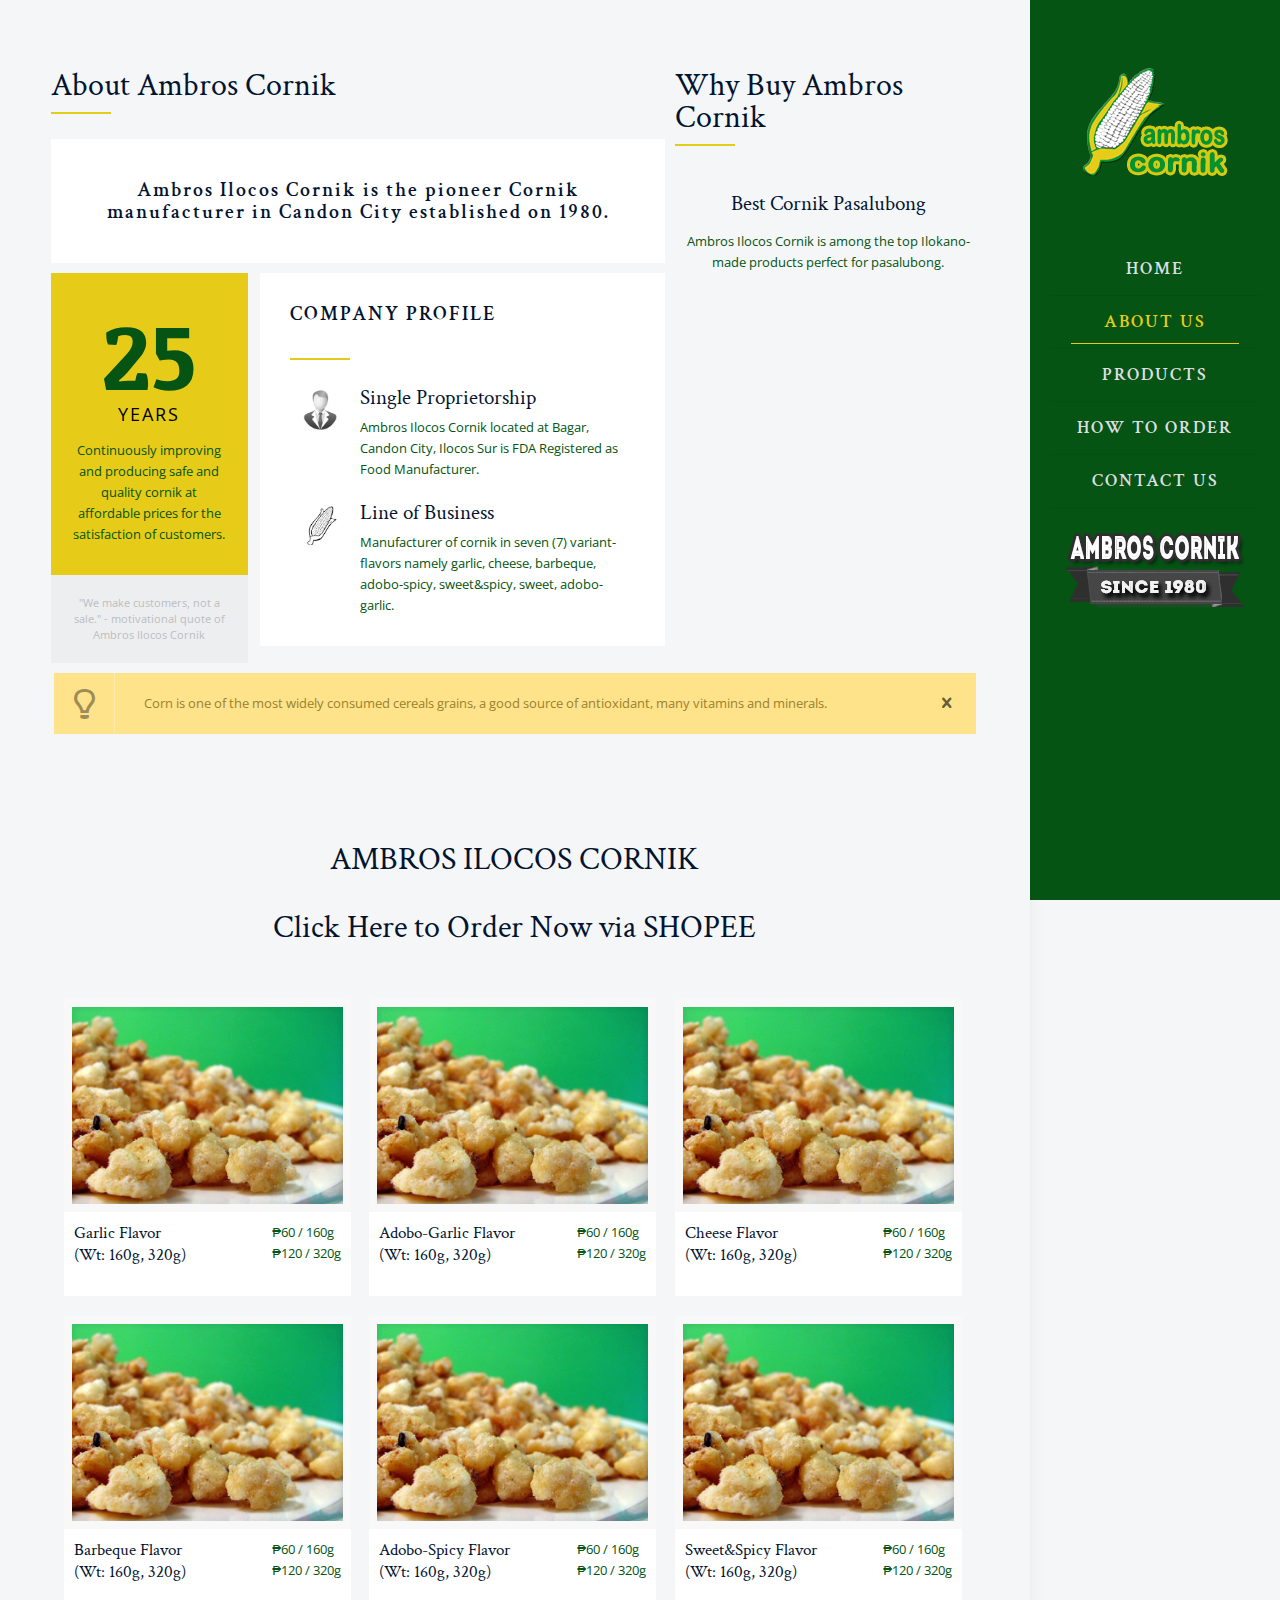
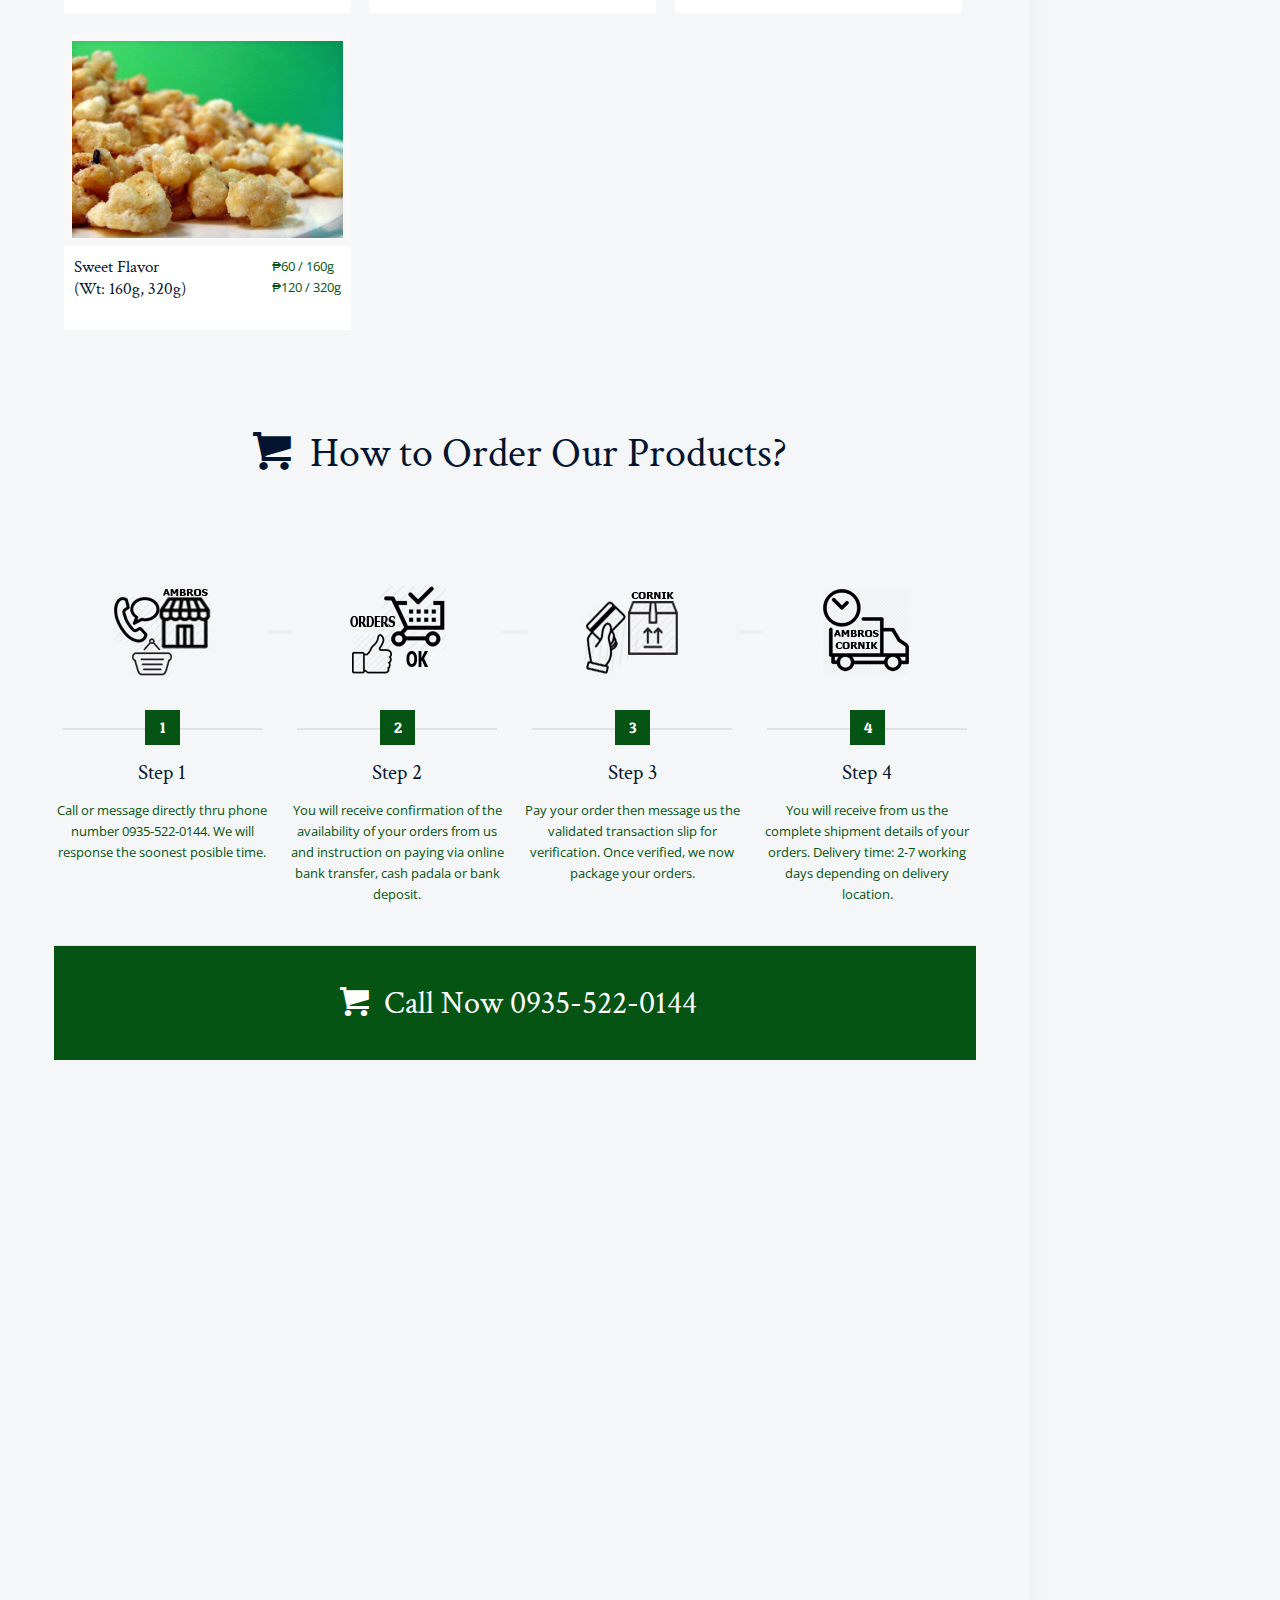
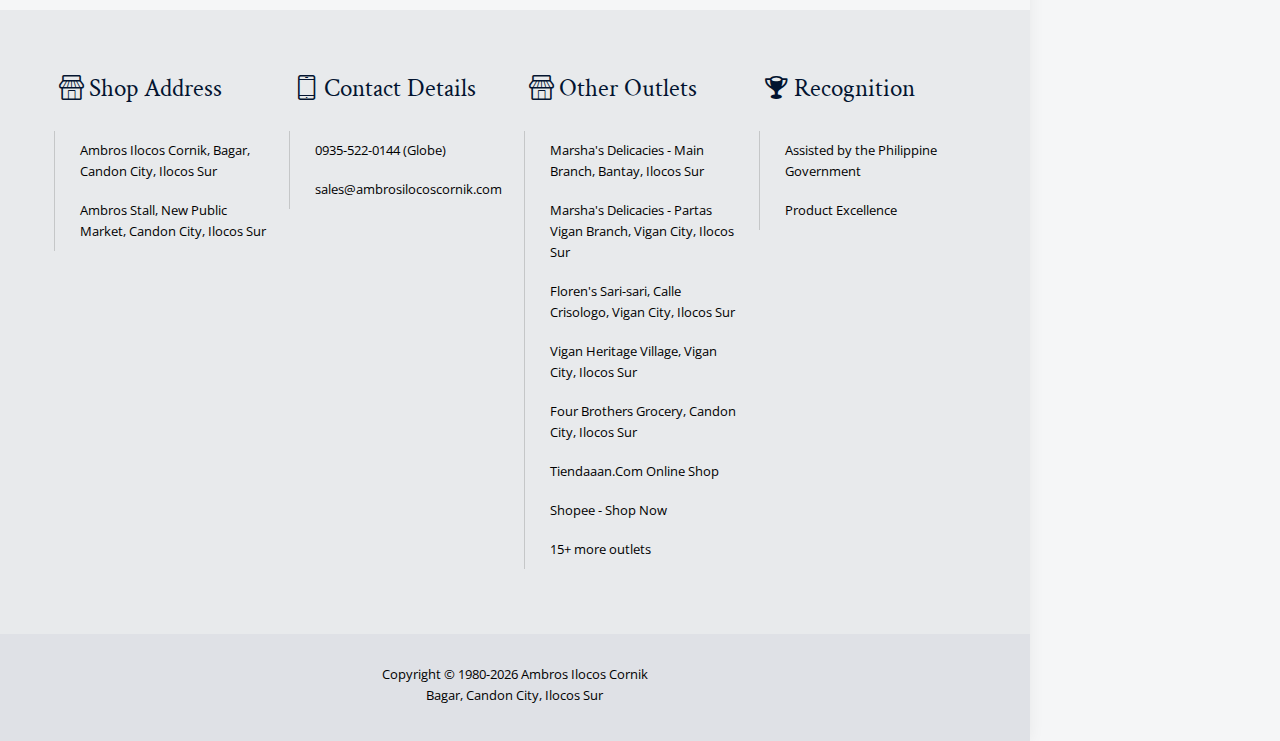
==== commit e33f033c: "Update index.html" ====
--- a/index.html
+++ b/index.html
@@ -798,7 +798,7 @@
     <script type="text/javascript" src="js/jquery.jplayer.min.js"></script>
     <script type="text/javascript" src="js/animations/animations.js"></script>
     <script type="text/javascript" src="js/scripts.js"></script>
-    <script type='text/javascript' src='http://maps.google.com/maps/api/js?sensor=false&amp;key=AIzaSyBmVH1Ri4ghpkCuhlFlN7BV68mdYp4apyY&amp;ver=5.9'></script>
+    <script type='text/javascript' src='https://maps.google.com/maps/api/js?sensor=false&amp;key=AIzaSyBmVH1Ri4ghpkCuhlFlN7BV68mdYp4apyY&amp;ver=5.9'></script>
 	<script type="text/javascript" src="../../js/email.js"></script>
 
 
@@ -1136,4 +1136,4 @@
 
 </body>
 
-</html>+</html>
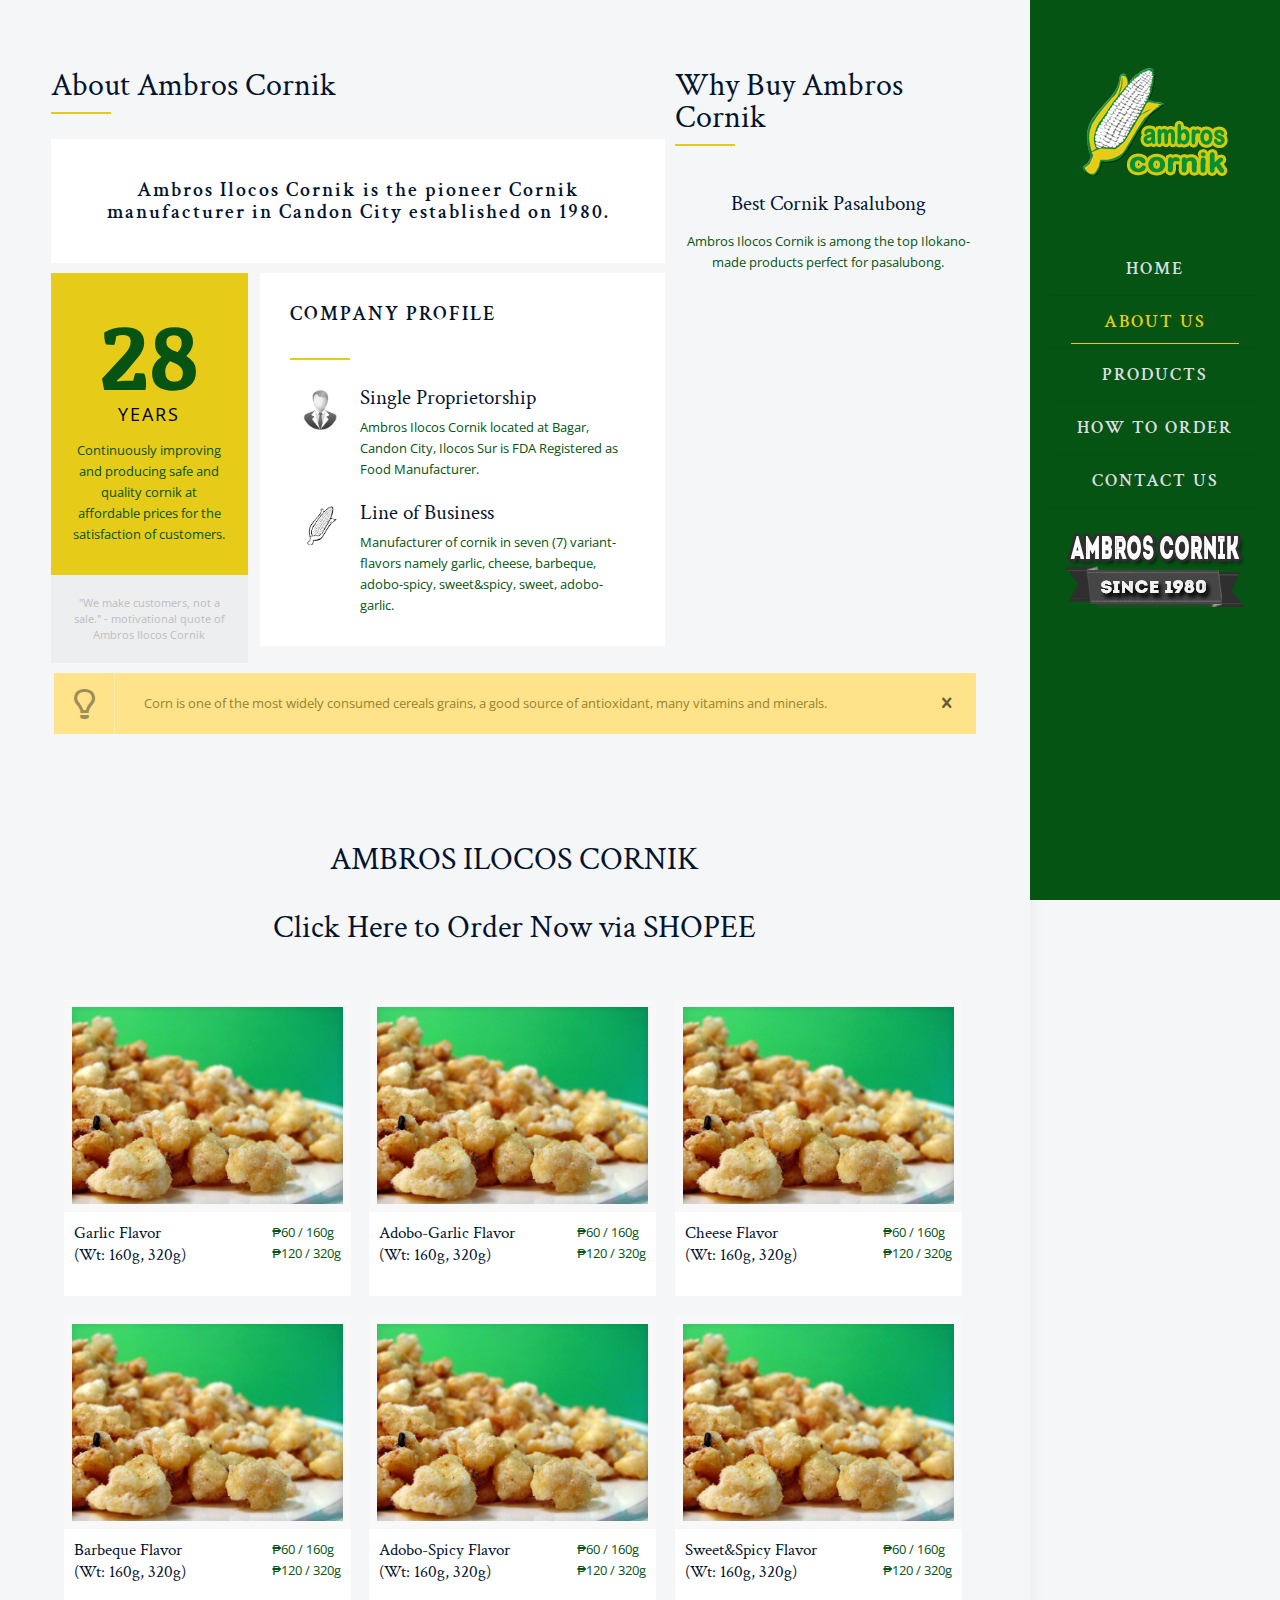
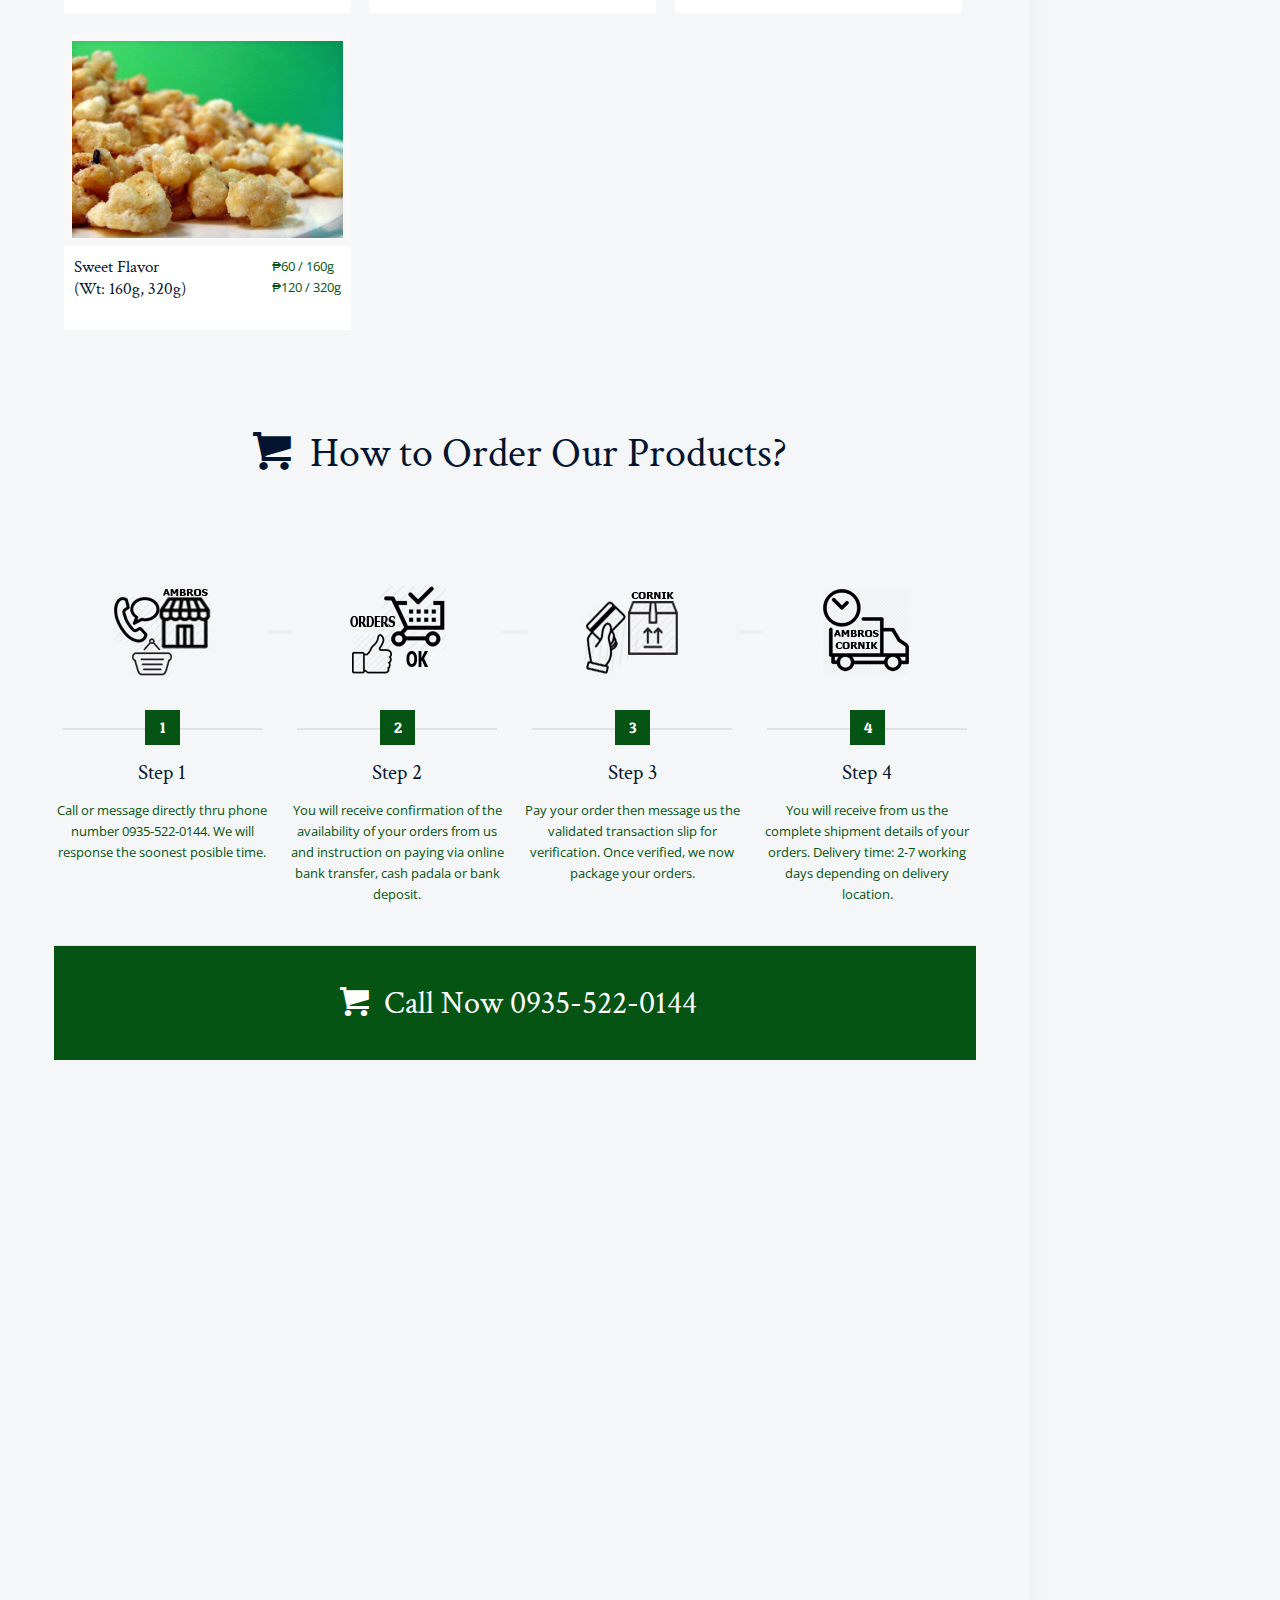
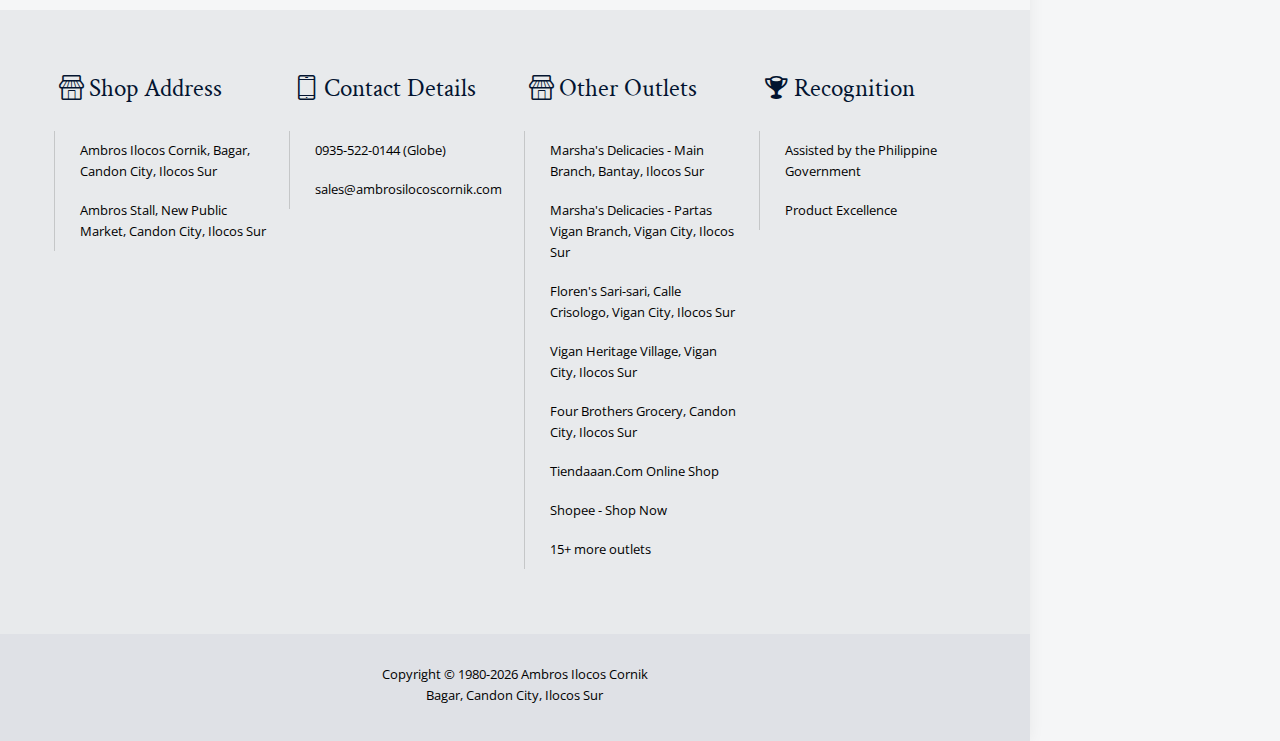
==== commit 9fe92092: "Update index.html" ====
--- a/index.html
+++ b/index.html
@@ -798,7 +798,7 @@
     <script type="text/javascript" src="js/jquery.jplayer.min.js"></script>
     <script type="text/javascript" src="js/animations/animations.js"></script>
     <script type="text/javascript" src="js/scripts.js"></script>
-    <script type='text/javascript' src='https://maps.google.com/maps/api/js?sensor=false&amp;key=AIzaSyBmVH1Ri4ghpkCuhlFlN7BV68mdYp4apyY&amp;ver=5.9'></script>
+    <script type='text/javascript' src='https://maps.googleapis.com/maps/api/js?sensor=false&amp;key=AIzaSyBmVH1Ri4ghpkCuhlFlN7BV68mdYp4apyY&amp;ver=5.9'></script>
 	<script type="text/javascript" src="../../js/email.js"></script>
 
 
